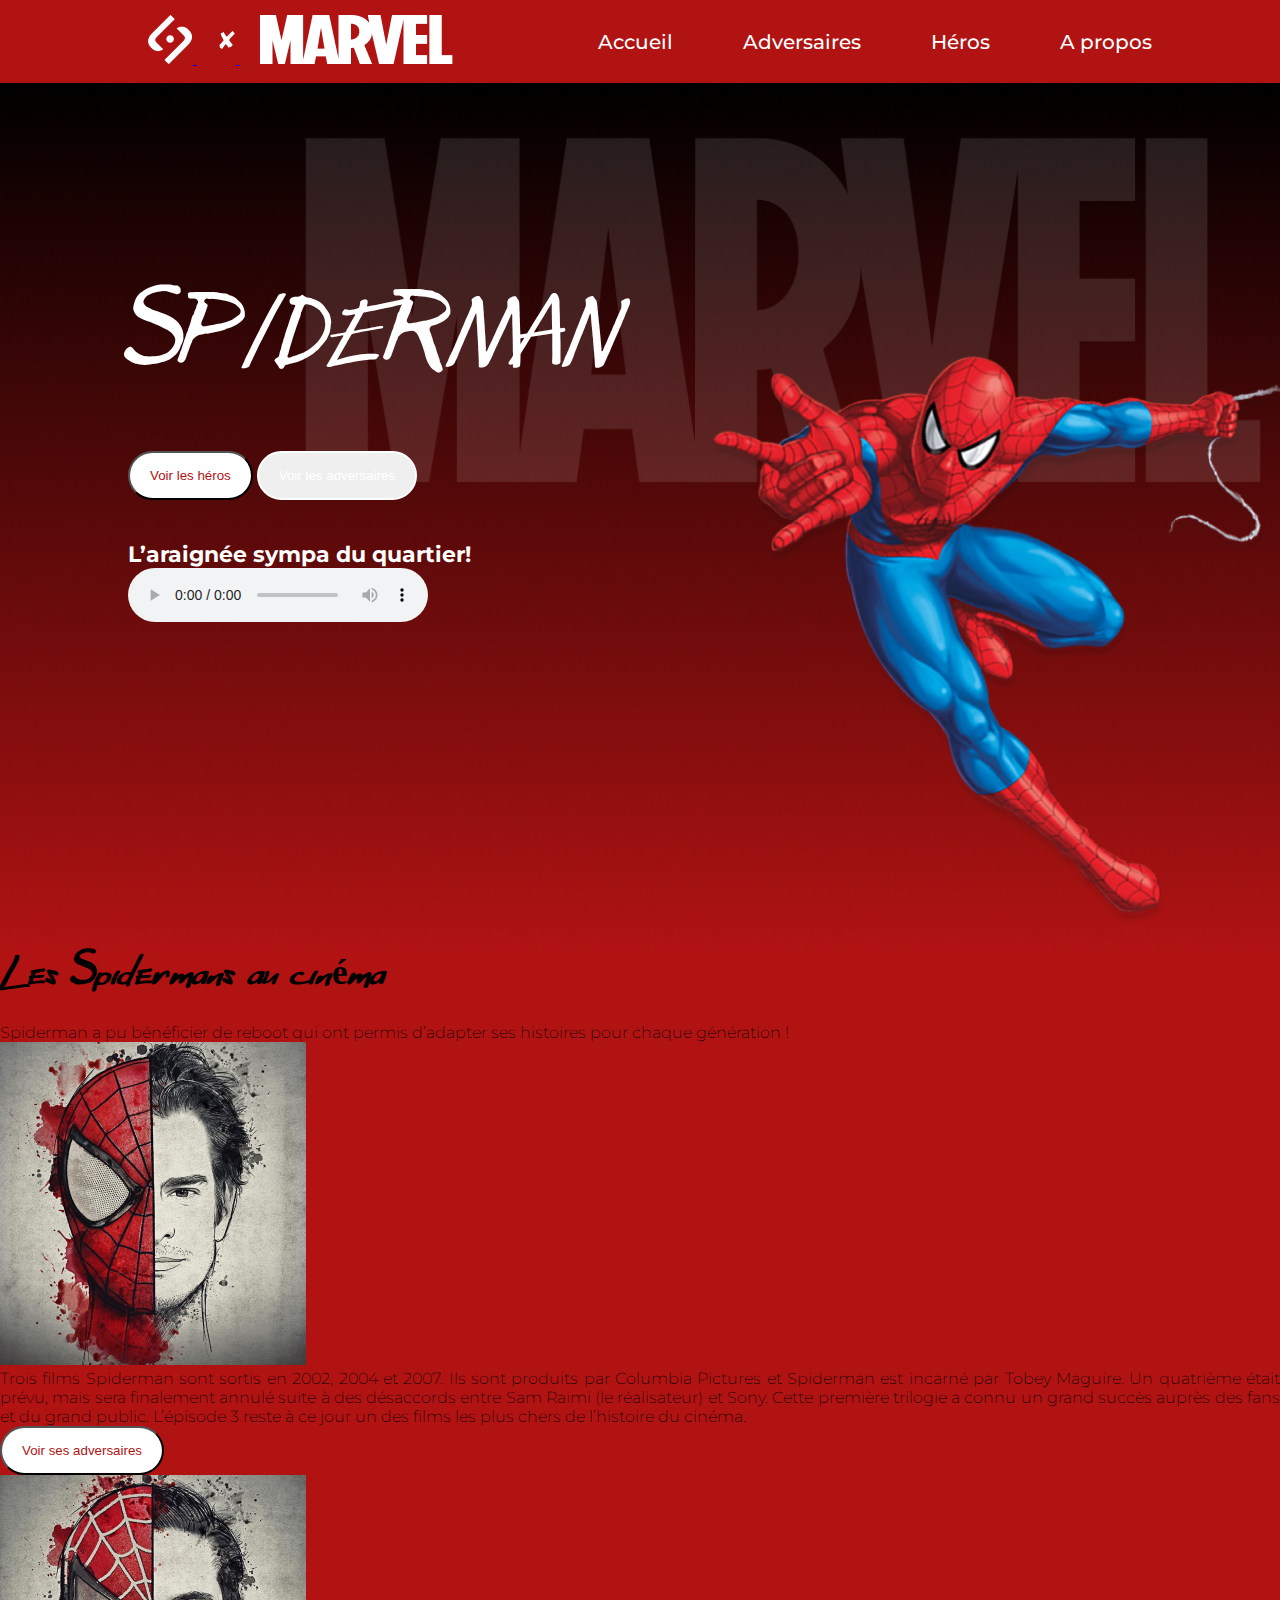
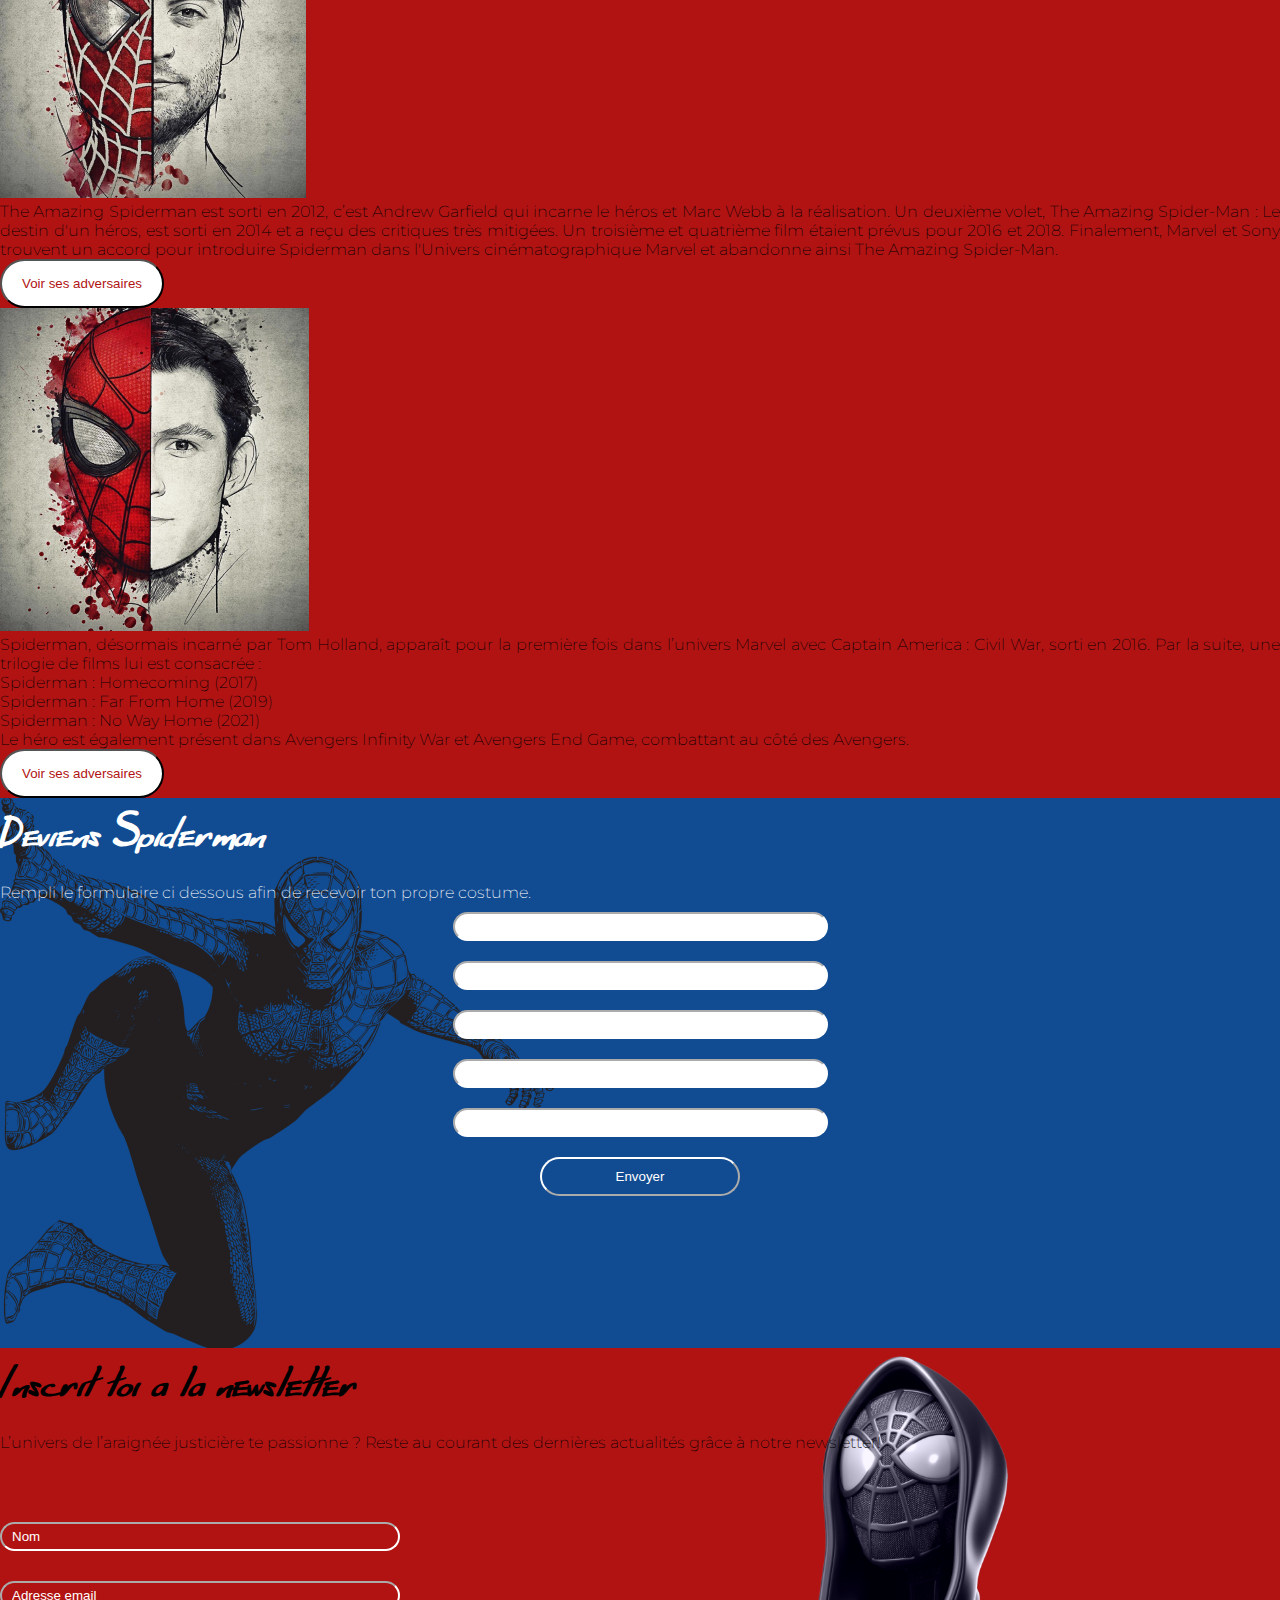
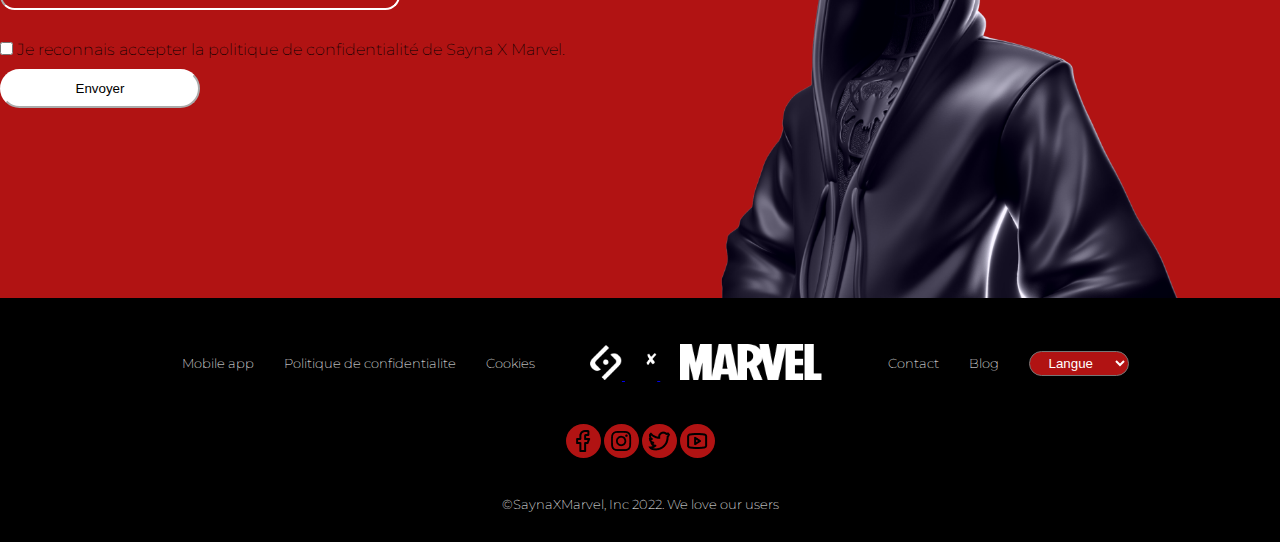
==== index.html @ 346de75f "first commit" ====
<!DOCTYPE html>
<html lang="fr">
<head>
    <meta charset="UTF-8">
    <meta http-equiv="X-UA-Compatible" content="IE=edge">
    <meta name="viewport" content="width=device-width, initial-scale=1.0">
    <link href="https://cdn.jsdelivr.net/npm/bootstrap@5.1.3/dist/css/bootstrap.min.css" rel="stylesheet" integrity="sha384-1BmE4kWBq78iYhFldvKuhfTAU6auU8tT94WrHftjDbrCEXSU1oBoqyl2QvZ6jIW3" crossorigin="anonymous">
    <link rel="stylesheet" href="https://cdnjs.cloudflare.com/ajax/libs/font-awesome/6.1.1/css/all.min.css" integrity="sha512-KfkfwYDsLkIlwQp6LFnl8zNdLGxu9YAA1QvwINks4PhcElQSvqcyVLLD9aMhXd13uQjoXtEKNosOWaZqXgel0g==" crossorigin="anonymous" referrerpolicy="no-referrer" />
    <link rel="stylesheet" href="./assets/css/adversaires.css">
    <link rel="stylesheet" href="./assets/css/index.css">
    <title>Spiderman - Accueil</title>
</head>
<body>
    <header id="header-top">
        <nav>
            <div class="conteneur navigbar">
                <div class="brand">
                    <a href="bonus.html">
                        <img src="./assets/logo/logo1.png" alt="">
                        <img src="./assets/logo/logo2.png" alt="">
                        <img src="./assets/logo/logo3.png" alt="">
                    </a>
                </div>
                <div class="menu">
                    <ul>
                        <li><a href="index.html">Accueil</a></li>
                        <li><a href="adversaires.html">Adversaires</a></li>
                        <li><a href="heros.html">Héros</a></li>
                        <li><a href="apropos.html">A propos</a></li>
                    </ul>
                </div>
            </div>
        </nav>
    </header>
    <main>
        <section id="hero" >
            <div class="conteneur">
                <nav>
                    <div class="brand-mobile">
                        <a href="index.html">
                            <img src="./assets/logo/logo1.png" width="15%" alt="">
                            <img src="./assets/logo/logo2.png" width="10%" alt="">
                            <img src="./assets/logo/logo3.png" width="60%" alt="">
                        </a>
                        <div><i class="fa-solid fa-ellipsis fa-2x"></i></div>
                    </div>
                </nav>
            </div>
            <div class="conteneur box">
                <h1 class="titre">SPIDERMAN</h1>
                <div class="cta mt-5">
                    <button type="button" class="btn button1 me-5 ">Voir les héros</button>
                    <button type="button" class="btn button2">Voir les adversaires</button>
                </div>
                <p class="description">L’araignée sympa du quartier!</p>
                <audio class="mt-4" src="./assets/audio/audio1.mp3" controls></audio>
            </div>
        </section>
        <section id="lesspiderman" class="pb-5">
            <div class="container text-white">
                <div class="row">
                    <div class="col-md-6">
                        <h1 class="text-uppercase">Les Spidermans au cinéma</h1>
                        <p>Spiderman a pu bénéficier de reboot qui ont permis d’adapter ses histoires
                        pour chaque génération !
                        </p>
                    </div>
                </div>
                <div class="row">
                    <div class="col-md-4 card-unique">
                      <img src="./assets/img/img2.png" class="card-img-top" alt="...">
                      <div class="card-body">
                        <p class="card-text">Trois films Spiderman sont sortis en 2002, 2004 et 2007. Ils sont produits par Columbia Pictures et Spiderman est incarné par Tobey Maguire. Un quatrième était prévu, mais sera finalement annulé suite à des désaccords entre Sam Raimi (le réalisateur) et Sony.
                            Cette première trilogie a connu un grand succès auprès des fans et du grand public. L’épisode 3 reste à ce jour un des films les plus chers de l’histoire du cinéma.
                            </p>
                            <button type="button" class="btn button1">Voir ses adversaires</button>
                      </div>
                    </div>
                    <div class="col-md-4 card-unique">
                      <img src="./assets/img/img3.png" class="card-img-top" alt="...">
                      <div class="card-body">
                        <p class="card-text">The Amazing Spiderman est sorti en 2012, c’est Andrew Garfield qui incarne le héros et Marc Webb à la réalisation. Un deuxième volet, The Amazing Spider-Man : Le destin d'un héros, est sorti en 2014 et a reçu des critiques très mitigées. Un troisième et quatrième film étaient prévus pour 2016 et 2018. Finalement, Marvel et Sony trouvent un accord pour introduire Spiderman dans l'Univers cinématographique Marvel et abandonne ainsi The Amazing Spider-Man.
                        </p>
                        <button type="button" class="btn button1">Voir ses adversaires</button>
                      </div>
                    </div>
                    <div class="col-md-4 card-unique">
                      <img src="./assets/img/img4.png" class="card-img-top" alt="...">
                      <div class="card-body">
                        <p class="card-text">Spiderman, désormais incarné par Tom Holland, apparaît pour la première fois dans l’univers Marvel avec Captain America : Civil War, sorti en 2016. Par la suite, une trilogie de films lui est consacrée :
                            <ul>
                                <li>Spiderman : Homecoming (2017)</li>
                                <li>Spiderman : Far From Home (2019)</li>
                                <li>Spiderman : No Way Home (2021)</li>
                            </ul>
                           Le héro est également présent dans Avengers Infinity War et Avengers End Game, combattant au côté des Avengers.
                            </p>
                            <button type="button" class="btn button1">Voir ses adversaires</button>
                      </div>
                    </div>
                  </div>
            </div>
        </section>
    </main>
    <section id="spiderman">
        <div class="container text-center">
            <div class="spider-content float-end">
                <div class="spiderman-head">
                    <h1 class="text-uppercase" >Deviens Spiderman</h1>
                    <p>Rempli le formulaire ci dessous afin de recevoir ton propre costume.</p>
                </div>
                <div class="spiderman-formulaire text-center ">
                    <form action="" method="">
                        <input class="form-spiderman" type="text" placeholder="Nom">
                        <input class="form-spiderman" type="text" placeholder="Prenom" >
                        <input class="form-spiderman" type="text" placeholder="Taille(cm)">
                        <input class="form-spiderman" type="text" placeholder="Poids en (kg)" >
                        <input class="form-spiderman" type="email" name="" id="" placeholder="Adresse email">
                        <input class="form-button" type="submit" value="Envoyer">
                    </form>
                </div>
            </div>
        </div>
    </section>
    <section id="newsletter">
        <div class="container">
            <div class="row">
                <div class="col-md-6 text-white">
                    <div class="newsletter-head">
                        <h1 class="text-uppercase"> Inscrit  toi a la newsletter</h1>
                        <p>L’univers de l’araignée justicière te passionne ? Reste au courant des dernières
                            actualités grâce à notre newsletter! 
                        </p>
                    </div>
                    <div class="newsletter-formulaire text-center ">
                        <form action="" method="">
                            <input class="form-newsletter" type="text" placeholder="Nom">
                            <div>
                            <input class="form-newsletter" type="email" name="" id="" placeholder="Adresse email">
                        </div>
                            <div>
                                <div class="d-flex text-center justify-content-center align-items-center ">
                            <input type="checkbox" id="subscribeNews" name="subscribe" value="newsletter">
                            <label for="subscribeNews" class="label pt-4">Je reconnais accepter la politique de confidentialité
                                de Sayna X Marvel. 
                            </div>
                            </div>
                            <input class="form-button btn" type="submit" value="Envoyer">
                        </form>
                    </div>
                </div>
            </div>
        </div>
    </section>
    <footer>
        <div class="conteneur footer">
            <div class="navigation-footer">
                <ul class="list1">
                    <li><a href="#">Mobile app</a></li>
                    <li><a href="#">Politique de confidentialite</a></li>
                    <li><a href="#">Cookies</a></li>
                </ul>
                <div class="brand">
                    <a href="#">
                        <img src="./assets/logo/logo1.png" width="16%" alt="">
                        <img src="./assets/logo/logo2.png" width="10%" alt="">
                        <img src="./assets/logo/logo3.png" width="50%" alt="">
                    </a>
                </div>
                <ul class="list2">
                    <li><a href="#">Contact</a></li>
                    <li><a href="#">Blog</a></li>
                    <li><select class="formselect">
                        <option selected="">Langue</option>
                        <option>Francais</option>
                        <option>Anglais</option>
                        <option>Espagnol</option>
                        <option>Creole</option>
                        </select></li>
                </ul>
            </div>
            <div class="media">
                <img src="./assets/logo/logof.png" alt="">
                <img src="./assets/logo/logoi.png" alt="">
                <img src="./assets/logo/logot.png" alt="">
                <img src="./assets/logo/logoy.png" alt="">
            </div>
            <div class="copyright">
                <p>&copy;SaynaXMarvel, Inc 2022. We love our users</p>
            </div>
        </div>
    </footer>
    <script src="https://cdn.jsdelivr.net/npm/bootstrap@5.1.3/dist/js/bootstrap.bundle.min.js" integrity="sha384-ka7Sk0Gln4gmtz2MlQnikT1wXgYsOg+OMhuP+IlRH9sENBO0LRn5q+8nbTov4+1p" crossorigin="anonymous"></script>
</body>
</html>
---- assets/css/adversaires.css ----
@import url('https://fonts.googleapis.com/css2?family=Montserrat:wght@100;200;300;500;700;800;900&display=swap');

@font-face {
    font-family: 'far_from_homecomingregular';
    src: url(../police/Far-From-Homecoming-Updated.otf) format('OpenType');
}

*{
    margin: 0;
    padding: 0;
    box-sizing: border-box;
}

body{
    font-family: Montserrat, sans-serif;
    font-weight: 200;
}

.conteneur{
    width: 80%;
    margin: 0 auto;
}

ul{
    margin: 0;
    padding: 0;
    list-style-type: none;
}

:root{
    --primary-ad-color: #f1c530;
    --black-ad-color: #000000;
    --white-ad-color: #ffffff;
}

.brand-mobile{
    display: none;
}

/* Design Navigation */

#header-top nav{
    background-color: var(--primary-ad-color);
    padding: 15px 0;
}

#header-top nav .navigbar{
    display: flex;
    justify-content: space-between;
    align-items: center;
}

#header-top nav .brand img, footer .brand img{
    padding-left: 20px;
}

#header-top nav .brand img:nth-child(2), footer .brand img:nth-child(2){
    padding-bottom: 15px;
}

#header-top nav .menu ul{
    display: flex;
    justify-content: space-between;
    align-items: center;
}

#header-top nav .menu ul li{
    margin-left: 70px;
    font-size: 20px;
}

#header-top nav .menu ul li a{
    text-decoration: none;
    font-weight: 500;
    color: var(--white-ad-color);
}

/* La partie Hero Design */

#hero{
    background-image: url("../img/img7.png");
    height: 550px;
    background-repeat: no-repeat;
    background-position: center right;
    background-size: cover;
}

#hero div{
    color: var(--white-ad-color);
}

#hero .titre{
    font-family: 'far_from_homecomingregular';
    font-size: 5em;
    font-weight: 100;
}

#hero .description{
    font-weight: bold;
    font-size: 1.4em;
}

#hero .box{
    position: relative;
    top: 25%;
}

/* La section des cartes Design */

#card-section{
    background-color: var(--primary-ad-color);
    padding-top: 40px;
}

#card-section .card{
    display: flex;
    justify-content: center;
    flex-wrap: wrap;
}

#card-section .card-hero{
    border: 6px solid var(--black-ad-color);
    border-bottom-left-radius: 50px;
    border-bottom-right-radius: 50px;
    width: 300px;
    height: 600px;
    margin: 20px;
    overflow: hidden;
    box-shadow: 0px 4px 6px var(--black-ad-color);
}

#card-section .card-hero .card-image{
    background-color: var(--white-ad-color);
    height: 180px;
    margin-bottom: 15px;
    background-size: cover;
    background-position: center;
}

#card-section .card-hero:hover{
    transform: scale(1.05);
    cursor: pointer;
    transition: all 0.5s ease-in-out;
    color: var(--white-ad-color);
    background-color: var(--black-ad-color);
}

/* Ajout des images par carte */
#card-section .card-hero .card-image-1{
    background-image: url(../img/img8.png);
}

#card-section .card-hero .card-image-2{
    background-image: url(../img/img9.png);
}
#card-section .card-hero .card-image-3{
    background-image: url(../img/img10.png);
}

/* Design carte contenu */

#card-section .card-hero .card-title{
    text-align: center;
    font-weight: bold;
}

#card-section .card-hero .card-content{
    padding: 15px;
    font-size: 15px;
}
#card-section .card-hero .card-content p{
    margin-bottom: 10px;
    padding-bottom: 5px;
}

#card-section .card-hero .card-content span{
    font-weight: bold;
}

/* Design Footer  */

footer{
    background-color: var(--black-ad-color);
    padding: 20px 0;
}

.footer{
    color: var(--white-ad-color);
    text-align: center;
    font-size: 13px;

}

.navigation-footer{
    display: flex;
    justify-content: center;
    align-items: center;
    padding: 2em 0;
}

.navigation-footer .list1, .navigation-footer .list2{
    display: flex;
    justify-content: center;
    align-items: center;
}

.navigation-footer li{
    padding-left: 30px;
}

.navigation-footer li a{
    color: var(--white-ad-color);
    text-decoration: none;
}

.navigation-footer .list2 .formselect{
    background-color: var(--primary-ad-color);
    border-radius: 50px;
    width: 100px;
    color: var(--white-ad-color);
    padding: 3px 15px;
}

footer .media{
    padding: 15px;
    margin-bottom: 10px;
}
footer .media img{
    background-color: var(--primary-ad-color);
    color: var(--white-ad-color);
    padding: 5px;
    border-radius: 50%;
}

footer .copyright{
    padding: 10px;
}

/* Mobile */

@media screen and (max-width: 768px) {
    nav .menu{
        display: none;
    }
    #hero .titre{
        font-family: 'far_from_homecomingregular';
        font-size: 5em;
        font-weight: 100;
    }
    
    #hero .description{
        font-weight: bold;
        font-size: 1em;
    }
}

@media screen and (max-width: 600px) {
    .conteneur{
        width: 90%;
        margin: 0 auto;
    }
    #header-top{
        display: none;
    }
    .brand-mobile{
        display: flex;
        justify-content: space-between;
        align-items: center;
        padding-top: 20%;
    }
    #hero .titre{
        font-family: 'far_from_homecomingregular';
        font-size: 2em;
        font-weight: 100;
    }
    
    #hero .description{
        font-weight: bold;
        font-size: 0.7em;
    }

/* Footer mobile*/

.navigation-footer{
    display: block;
}
.navigation-footer .list1, .navigation-footer .list2{
    display: block;
    padding-bottom: 10px;
}

.navigation-footer .list1{
    margin-bottom: 20px;
   
}
.navigation-footer .list2{
    margin-top: 20px;
}

.navigation-footer .list1 li, .navigation-footer .list2 li{
    padding-bottom: 10px;
}

footer .copyright{
    font-size: 10px;
}
}
---- assets/css/index.css ----
:root{
    --primary-ad-color: #b11313;
    --black-ad-color: #000000;
    --white-ad-color: #ffffff;
    --blue-color:#114c92;
}

#hero{
    background-image: url("../img/img1.png");
    background-color: var(--primary-ad-color);
    height: 870px;
    background-repeat: no-repeat;
    background-position: center right;
    background-size:auto;
}
.titre{
    margin-bottom: 50px;
}

#lesspiderman{
    background-color: var(--primary-ad-color);
}
#lesspiderman h1{
    font-size: 35px;
}
.cta{
    margin-top: 70px;
    margin-bottom: 40px;
}
.button1{
    background-color: var(--white-ad-color);
    color: var(--primary-ad-color);
    border-radius: 40px;
    padding: 15px 20px;
}
.cta .button2{
    border: var(--white-ad-color) 2px solid;
    color: var(--white-ad-color);
    border-radius: 40px;
    padding: 15px 20px;
}

.card-text{
    text-align: justify;
}
/* .card-unique{
    width: 30%;
    margin-right: auto;
} */
.card-unique ul{
    list-style-type: disc;
    margin-left: 20px;
    padding: 0;
    margin: 0;
}

#spiderman{
    color: var(--white-ad-color);
    background-color: var(--blue-color);
    height: 550px;
    background-image: url("../img/img5.png");
    background-position: center left;
    background-size: auto;
    background-repeat: no-repeat;
    padding: 20px 0;
}

h1{
    font-family: 'far_from_homecomingregular';
    font-size: 35px;
    margin-bottom: 30px;
}

#spiderman form{
    display: flex;
    flex-direction: column;
}

#spiderman .spiderman-formulaire .form-spiderman, input[type=submit]{
    width: 375px;
    border-radius: 30px;
    color: var(--white-ad-color);
    border-color: var(--white-ad-color);
    padding: 5px;
    margin: 10px auto;
}

input[type=submit]{
    width: 200px;
    background-color: transparent;
    padding: 10px 20px;
}

#newsletter{
    background-color: var(--primary-ad-color);
    height: 550px;
    background-image: url("../img/img6.png");
    background-position: center right;
    background-size: 700px;
    background-repeat: no-repeat;
    padding: 20px 0;
}

.newsletter-formulaire{
    margin-top: 70px;
}

.newsletter-formulaire input[type=text],.newsletter-formulaire input[type=email]{
    border-radius: 20px;
    width: 400px;
    margin-bottom: 30px;
    padding: 5px 10px;
    background-color: #ffffff00;
    border-color: white;
}
::placeholder{
    color: white;
}

.newsletter-formulaire input[type=submit]{
    background-color: white;
    color: #000000;
}
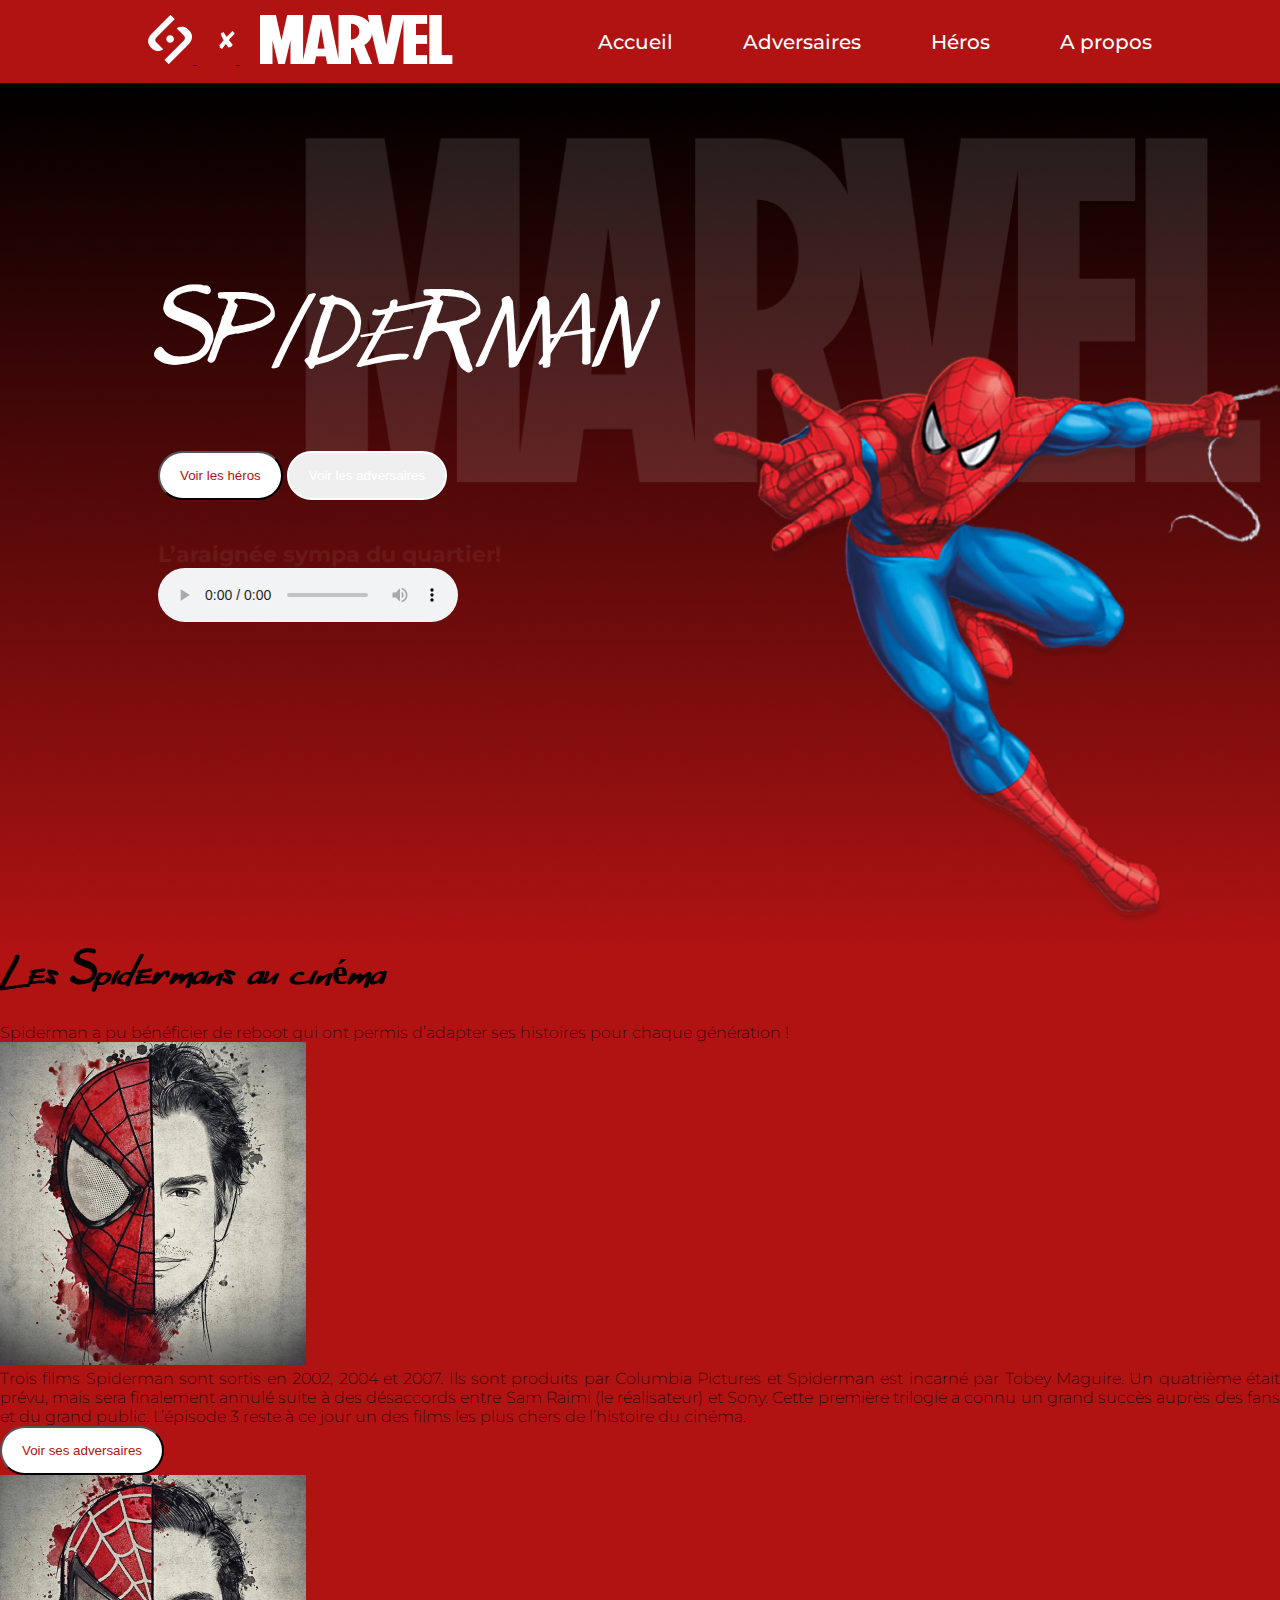
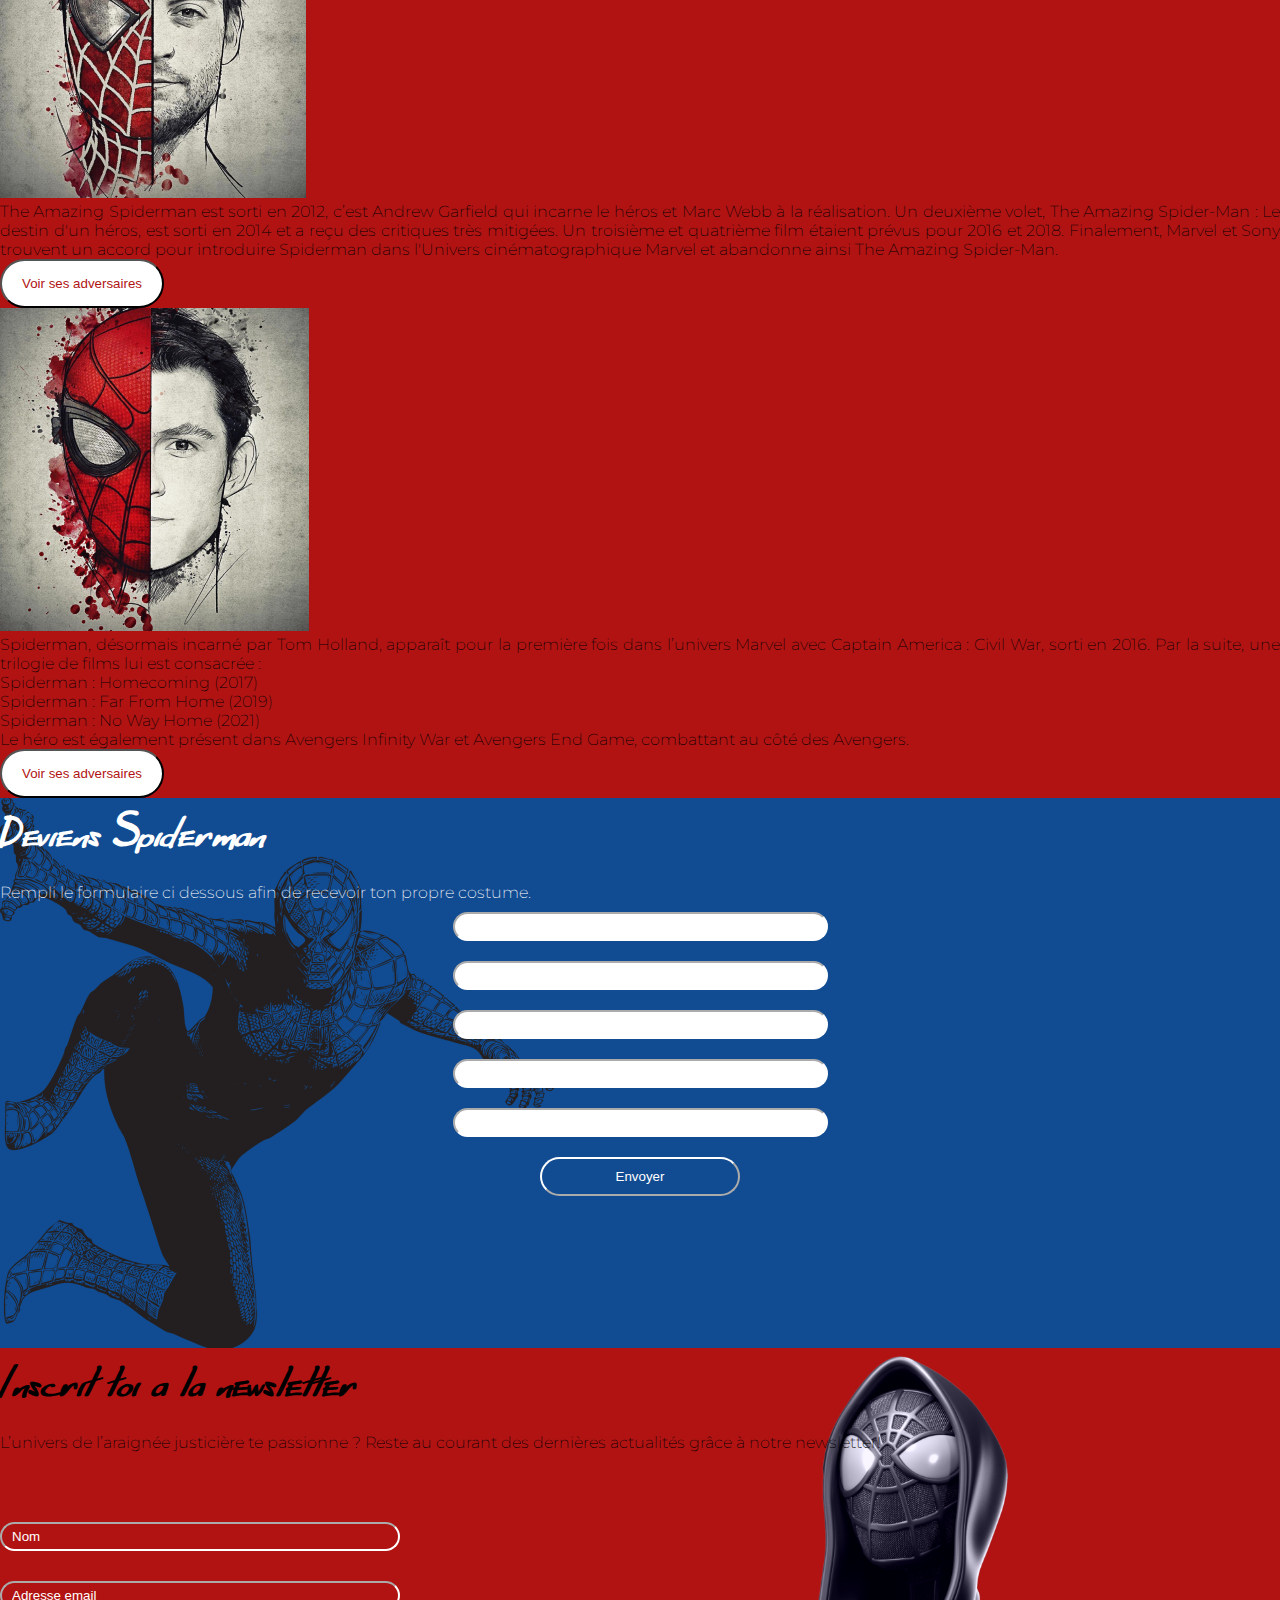
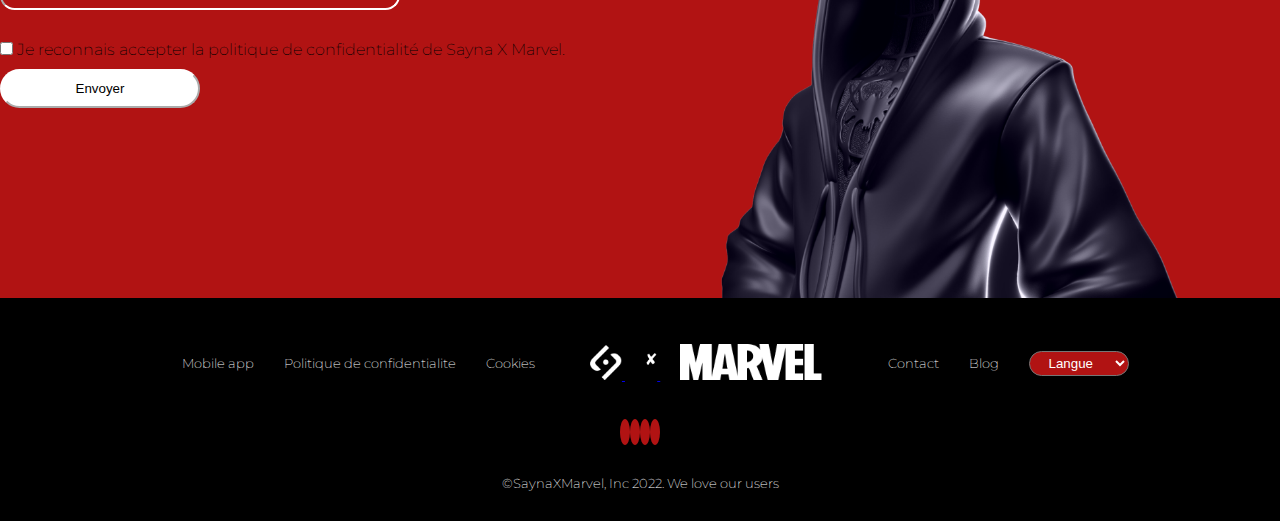
==== commit 97098743: "general animations for all the pages" ====
--- a/index.html
+++ b/index.html
@@ -1,15 +1,20 @@
 <!DOCTYPE html>
 <html lang="fr">
+
 <head>
     <meta charset="UTF-8">
     <meta http-equiv="X-UA-Compatible" content="IE=edge">
     <meta name="viewport" content="width=device-width, initial-scale=1.0">
-    <link href="https://cdn.jsdelivr.net/npm/bootstrap@5.1.3/dist/css/bootstrap.min.css" rel="stylesheet" integrity="sha384-1BmE4kWBq78iYhFldvKuhfTAU6auU8tT94WrHftjDbrCEXSU1oBoqyl2QvZ6jIW3" crossorigin="anonymous">
-    <link rel="stylesheet" href="https://cdnjs.cloudflare.com/ajax/libs/font-awesome/6.1.1/css/all.min.css" integrity="sha512-KfkfwYDsLkIlwQp6LFnl8zNdLGxu9YAA1QvwINks4PhcElQSvqcyVLLD9aMhXd13uQjoXtEKNosOWaZqXgel0g==" crossorigin="anonymous" referrerpolicy="no-referrer" />
+    <link href="https://cdn.jsdelivr.net/npm/bootstrap@5.1.3/dist/css/bootstrap.min.css" rel="stylesheet"
+        integrity="sha384-1BmE4kWBq78iYhFldvKuhfTAU6auU8tT94WrHftjDbrCEXSU1oBoqyl2QvZ6jIW3" crossorigin="anonymous">
+    <link rel="stylesheet" href="https://cdnjs.cloudflare.com/ajax/libs/font-awesome/6.1.1/css/all.min.css"
+        integrity="sha512-KfkfwYDsLkIlwQp6LFnl8zNdLGxu9YAA1QvwINks4PhcElQSvqcyVLLD9aMhXd13uQjoXtEKNosOWaZqXgel0g=="
+        crossorigin="anonymous" referrerpolicy="no-referrer" />
     <link rel="stylesheet" href="./assets/css/adversaires.css">
     <link rel="stylesheet" href="./assets/css/index.css">
     <title>Spiderman - Accueil</title>
 </head>
+
 <body>
     <header id="header-top">
         <nav>
@@ -18,7 +23,7 @@
                     <a href="bonus.html">
                         <img src="./assets/logo/logo1.png" alt="">
                         <img src="./assets/logo/logo2.png" alt="">
-                        <img src="./assets/logo/logo3.png" alt="">
+                        <img class="marvel" src="./assets/logo/logo3.png" alt="">
                     </a>
                 </div>
                 <div class="menu">
@@ -33,7 +38,7 @@
         </nav>
     </header>
     <main>
-        <section id="hero" >
+        <section id="hero">
             <div class="conteneur">
                 <nav>
                     <div class="brand-mobile">
@@ -49,8 +54,8 @@
             <div class="conteneur box">
                 <h1 class="titre">SPIDERMAN</h1>
                 <div class="cta mt-5">
-                    <button type="button" class="btn button1 me-5 ">Voir les héros</button>
-                    <button type="button" class="btn button2">Voir les adversaires</button>
+                    <button type="button" class="btn button1 me-5 btn-reverse">Voir les héros</button>
+                    <button type="button" class="btn button2 btn-reverse">Voir les adversaires</button>
                 </div>
                 <p class="description">L’araignée sympa du quartier!</p>
                 <audio class="mt-4" src="./assets/audio/audio1.mp3" controls></audio>
@@ -62,43 +67,55 @@
                     <div class="col-md-6">
                         <h1 class="text-uppercase">Les Spidermans au cinéma</h1>
                         <p>Spiderman a pu bénéficier de reboot qui ont permis d’adapter ses histoires
-                        pour chaque génération !
+                            pour chaque génération !
                         </p>
                     </div>
                 </div>
                 <div class="row">
                     <div class="col-md-4 card-unique">
-                      <img src="./assets/img/img2.png" class="card-img-top" alt="...">
-                      <div class="card-body">
-                        <p class="card-text">Trois films Spiderman sont sortis en 2002, 2004 et 2007. Ils sont produits par Columbia Pictures et Spiderman est incarné par Tobey Maguire. Un quatrième était prévu, mais sera finalement annulé suite à des désaccords entre Sam Raimi (le réalisateur) et Sony.
-                            Cette première trilogie a connu un grand succès auprès des fans et du grand public. L’épisode 3 reste à ce jour un des films les plus chers de l’histoire du cinéma.
+                        <img src="./assets/img/img2.png" class="card-img-top" alt="...">
+                        <div class="card-body">
+                            <p class="card-text">Trois films Spiderman sont sortis en 2002, 2004 et 2007. Ils sont
+                                produits par Columbia Pictures et Spiderman est incarné par Tobey Maguire. Un quatrième
+                                était prévu, mais sera finalement annulé suite à des désaccords entre Sam Raimi (le
+                                réalisateur) et Sony.
+                                Cette première trilogie a connu un grand succès auprès des fans et du grand public.
+                                L’épisode 3 reste à ce jour un des films les plus chers de l’histoire du cinéma.
                             </p>
-                            <button type="button" class="btn button1">Voir ses adversaires</button>
-                      </div>
+                            <button type="button" class="btn button1 btn-reverse">Voir ses adversaires</button>
+                        </div>
                     </div>
                     <div class="col-md-4 card-unique">
-                      <img src="./assets/img/img3.png" class="card-img-top" alt="...">
-                      <div class="card-body">
-                        <p class="card-text">The Amazing Spiderman est sorti en 2012, c’est Andrew Garfield qui incarne le héros et Marc Webb à la réalisation. Un deuxième volet, The Amazing Spider-Man : Le destin d'un héros, est sorti en 2014 et a reçu des critiques très mitigées. Un troisième et quatrième film étaient prévus pour 2016 et 2018. Finalement, Marvel et Sony trouvent un accord pour introduire Spiderman dans l'Univers cinématographique Marvel et abandonne ainsi The Amazing Spider-Man.
-                        </p>
-                        <button type="button" class="btn button1">Voir ses adversaires</button>
-                      </div>
+                        <img src="./assets/img/img3.png" class="card-img-top" alt="...">
+                        <div class="card-body">
+                            <p class="card-text">The Amazing Spiderman est sorti en 2012, c’est Andrew Garfield qui
+                                incarne le héros et Marc Webb à la réalisation. Un deuxième volet, The Amazing
+                                Spider-Man : Le destin d'un héros, est sorti en 2014 et a reçu des critiques très
+                                mitigées. Un troisième et quatrième film étaient prévus pour 2016 et 2018. Finalement,
+                                Marvel et Sony trouvent un accord pour introduire Spiderman dans l'Univers
+                                cinématographique Marvel et abandonne ainsi The Amazing Spider-Man.
+                            </p>
+                            <button type="button" class="btn button1 btn-reverse">Voir ses adversaires</button>
+                        </div>
                     </div>
                     <div class="col-md-4 card-unique">
-                      <img src="./assets/img/img4.png" class="card-img-top" alt="...">
-                      <div class="card-body">
-                        <p class="card-text">Spiderman, désormais incarné par Tom Holland, apparaît pour la première fois dans l’univers Marvel avec Captain America : Civil War, sorti en 2016. Par la suite, une trilogie de films lui est consacrée :
-                            <ul>
-                                <li>Spiderman : Homecoming (2017)</li>
-                                <li>Spiderman : Far From Home (2019)</li>
-                                <li>Spiderman : No Way Home (2021)</li>
-                            </ul>
-                           Le héro est également présent dans Avengers Infinity War et Avengers End Game, combattant au côté des Avengers.
+                        <img src="./assets/img/img4.png" class="card-img-top" alt="...">
+                        <div class="card-body">
+                            <p class="card-text">Spiderman, désormais incarné par Tom Holland, apparaît pour la première
+                                fois dans l’univers Marvel avec Captain America : Civil War, sorti en 2016. Par la
+                                suite, une trilogie de films lui est consacrée :
+                                <ul>
+                                    <li>Spiderman : Homecoming (2017)</li>
+                                    <li>Spiderman : Far From Home (2019)</li>
+                                    <li>Spiderman : No Way Home (2021)</li>
+                                </ul>
+                                Le héro est également présent dans Avengers Infinity War et Avengers End Game,
+                                combattant au côté des Avengers.
                             </p>
-                            <button type="button" class="btn button1">Voir ses adversaires</button>
-                      </div>
-                    </div>
-                  </div>
+                            <button type="button" class="btn button1 btn-reverse">Voir ses adversaires</button>
+                        </div>
+                    </div>
+                </div>
             </div>
         </section>
     </main>
@@ -106,17 +123,17 @@
         <div class="container text-center">
             <div class="spider-content float-end">
                 <div class="spiderman-head">
-                    <h1 class="text-uppercase" >Deviens Spiderman</h1>
+                    <h1 class="text-uppercase">Deviens Spiderman</h1>
                     <p>Rempli le formulaire ci dessous afin de recevoir ton propre costume.</p>
                 </div>
                 <div class="spiderman-formulaire text-center ">
                     <form action="" method="">
                         <input class="form-spiderman" type="text" placeholder="Nom">
-                        <input class="form-spiderman" type="text" placeholder="Prenom" >
+                        <input class="form-spiderman" type="text" placeholder="Prenom">
                         <input class="form-spiderman" type="text" placeholder="Taille(cm)">
-                        <input class="form-spiderman" type="text" placeholder="Poids en (kg)" >
+                        <input class="form-spiderman" type="text" placeholder="Poids en (kg)">
                         <input class="form-spiderman" type="email" name="" id="" placeholder="Adresse email">
-                        <input class="form-button" type="submit" value="Envoyer">
+                        <input class="form-button b-btn-rev" type="submit" value="Envoyer">
                     </form>
                 </div>
             </div>
@@ -127,25 +144,26 @@
             <div class="row">
                 <div class="col-md-6 text-white">
                     <div class="newsletter-head">
-                        <h1 class="text-uppercase"> Inscrit  toi a la newsletter</h1>
+                        <h1 class="text-uppercase"> Inscrit toi a la newsletter</h1>
                         <p>L’univers de l’araignée justicière te passionne ? Reste au courant des dernières
-                            actualités grâce à notre newsletter! 
+                            actualités grâce à notre newsletter!
                         </p>
                     </div>
                     <div class="newsletter-formulaire text-center ">
                         <form action="" method="">
                             <input class="form-newsletter" type="text" placeholder="Nom">
                             <div>
-                            <input class="form-newsletter" type="email" name="" id="" placeholder="Adresse email">
-                        </div>
+                                <input class="form-newsletter" type="email" name="" id="" placeholder="Adresse email">
+                            </div>
                             <div>
                                 <div class="d-flex text-center justify-content-center align-items-center ">
-                            <input type="checkbox" id="subscribeNews" name="subscribe" value="newsletter">
-                            <label for="subscribeNews" class="label pt-4">Je reconnais accepter la politique de confidentialité
-                                de Sayna X Marvel. 
+                                    <input type="checkbox" id="subscribeNews" name="subscribe" value="newsletter">
+                                    <label for="subscribeNews" class="label pt-4">Je reconnais accepter la politique de
+                                        confidentialité
+                                        de Sayna X Marvel.
+                                </div>
                             </div>
-                            </div>
-                            <input class="form-button btn" type="submit" value="Envoyer">
+                            <input class="form-button btn btn-reverse" type="submit" value="Envoyer">
                         </form>
                     </div>
                 </div>
@@ -171,25 +189,31 @@
                     <li><a href="#">Contact</a></li>
                     <li><a href="#">Blog</a></li>
                     <li><select class="formselect">
-                        <option selected="">Langue</option>
-                        <option>Francais</option>
-                        <option>Anglais</option>
-                        <option>Espagnol</option>
-                        <option>Creole</option>
+                            <option selected="">Langue</option>
+                            <option>Francais</option>
+                            <option>Anglais</option>
+                            <option>Espagnol</option>
+                            <option>Creole</option>
                         </select></li>
                 </ul>
             </div>
             <div class="media">
-                <img src="./assets/logo/logof.png" alt="">
-                <img src="./assets/logo/logoi.png" alt="">
-                <img src="./assets/logo/logot.png" alt="">
-                <img src="./assets/logo/logoy.png" alt="">
+                <i class="fa-brands fa-facebook  fa-2x footer-icon"></i>
+                <i class="fa-brands fa-instagram fa-2x footer-icon"></i>
+                <i class="fa-brands fa-twitter fa-2x footer-icon"></i>
+                <i class="fa-brands fa-youtube fa-2x footer-icon"></i>
             </div>
             <div class="copyright">
                 <p>&copy;SaynaXMarvel, Inc 2022. We love our users</p>
             </div>
         </div>
     </footer>
-    <script src="https://cdn.jsdelivr.net/npm/bootstrap@5.1.3/dist/js/bootstrap.bundle.min.js" integrity="sha384-ka7Sk0Gln4gmtz2MlQnikT1wXgYsOg+OMhuP+IlRH9sENBO0LRn5q+8nbTov4+1p" crossorigin="anonymous"></script>
+    <script src="https://cdn.jsdelivr.net/npm/bootstrap@5.1.3/dist/js/bootstrap.bundle.min.js"
+        integrity="sha384-ka7Sk0Gln4gmtz2MlQnikT1wXgYsOg+OMhuP+IlRH9sENBO0LRn5q+8nbTov4+1p" crossorigin="anonymous">
+    </script>
+    <script src="./assets/js/jquery-3.6.0.min.js"></script>
+    <script src="./assets/js/global.js"></script>
+    <script src="./assets/js/index.js"></script>
 </body>
+
 </html>--- a/assets/css/adversaires.css
+++ b/assets/css/adversaires.css
@@ -98,10 +98,12 @@
 #hero .description{
     font-weight: bold;
     font-size: 1.4em;
+    display: none;
 }
 
 #hero .box{
     position: relative;
+    left:-50%;
     top: 25%;
 }
 
@@ -225,9 +227,9 @@
     padding: 15px;
     margin-bottom: 10px;
 }
-footer .media img{
+footer .media img,footer .media .footer-icon{
     background-color: var(--primary-ad-color);
-    color: var(--white-ad-color);
+    color: var(--black-ad-color);
     padding: 5px;
     border-radius: 50%;
 }
--- a/assets/css/index.css
+++ b/assets/css/index.css
@@ -1,60 +1,76 @@
-:root{
+:root {
     --primary-ad-color: #b11313;
     --black-ad-color: #000000;
     --white-ad-color: #ffffff;
-    --blue-color:#114c92;
+    --blue-color: #114c92;
 }
 
-#hero{
+#hero {
     background-image: url("../img/img1.png");
     background-color: var(--primary-ad-color);
     height: 870px;
     background-repeat: no-repeat;
     background-position: center right;
-    background-size:auto;
+    background-size: auto;
 }
-.titre{
+
+.titre {
     margin-bottom: 50px;
 }
 
-#lesspiderman{
+
+.marvel {
+    opacity: 1;
+    animation-name: fadein;
+    animation-iteration-count: 1;
+    animation-timing-function:step-end;
+    animation-duration: 2s;
+}
+
+
+#lesspiderman {
     background-color: var(--primary-ad-color);
 }
-#lesspiderman h1{
+
+#lesspiderman h1 {
     font-size: 35px;
 }
-.cta{
+
+.cta {
     margin-top: 70px;
     margin-bottom: 40px;
 }
-.button1{
+
+.button1 {
     background-color: var(--white-ad-color);
     color: var(--primary-ad-color);
     border-radius: 40px;
     padding: 15px 20px;
 }
-.cta .button2{
+
+.cta .button2 {
     border: var(--white-ad-color) 2px solid;
     color: var(--white-ad-color);
     border-radius: 40px;
     padding: 15px 20px;
 }
 
-.card-text{
+.card-text {
     text-align: justify;
 }
+
 /* .card-unique{
     width: 30%;
     margin-right: auto;
 } */
-.card-unique ul{
+.card-unique ul {
     list-style-type: disc;
     margin-left: 20px;
     padding: 0;
     margin: 0;
 }
 
-#spiderman{
+#spiderman {
     color: var(--white-ad-color);
     background-color: var(--blue-color);
     height: 550px;
@@ -65,18 +81,19 @@
     padding: 20px 0;
 }
 
-h1{
+h1 {
     font-family: 'far_from_homecomingregular';
     font-size: 35px;
     margin-bottom: 30px;
 }
 
-#spiderman form{
+#spiderman form {
     display: flex;
     flex-direction: column;
 }
 
-#spiderman .spiderman-formulaire .form-spiderman, input[type=submit]{
+#spiderman .spiderman-formulaire .form-spiderman,
+input[type=submit] {
     width: 375px;
     border-radius: 30px;
     color: var(--white-ad-color);
@@ -85,13 +102,13 @@
     margin: 10px auto;
 }
 
-input[type=submit]{
+input[type=submit] {
     width: 200px;
     background-color: transparent;
     padding: 10px 20px;
 }
 
-#newsletter{
+#newsletter {
     background-color: var(--primary-ad-color);
     height: 550px;
     background-image: url("../img/img6.png");
@@ -101,11 +118,12 @@
     padding: 20px 0;
 }
 
-.newsletter-formulaire{
+.newsletter-formulaire {
     margin-top: 70px;
 }
 
-.newsletter-formulaire input[type=text],.newsletter-formulaire input[type=email]{
+.newsletter-formulaire input[type=text],
+.newsletter-formulaire input[type=email] {
     border-radius: 20px;
     width: 400px;
     margin-bottom: 30px;
@@ -113,11 +131,12 @@
     background-color: #ffffff00;
     border-color: white;
 }
-::placeholder{
+
+::placeholder {
     color: white;
 }
 
-.newsletter-formulaire input[type=submit]{
+.newsletter-formulaire input[type=submit] {
     background-color: white;
     color: #000000;
 }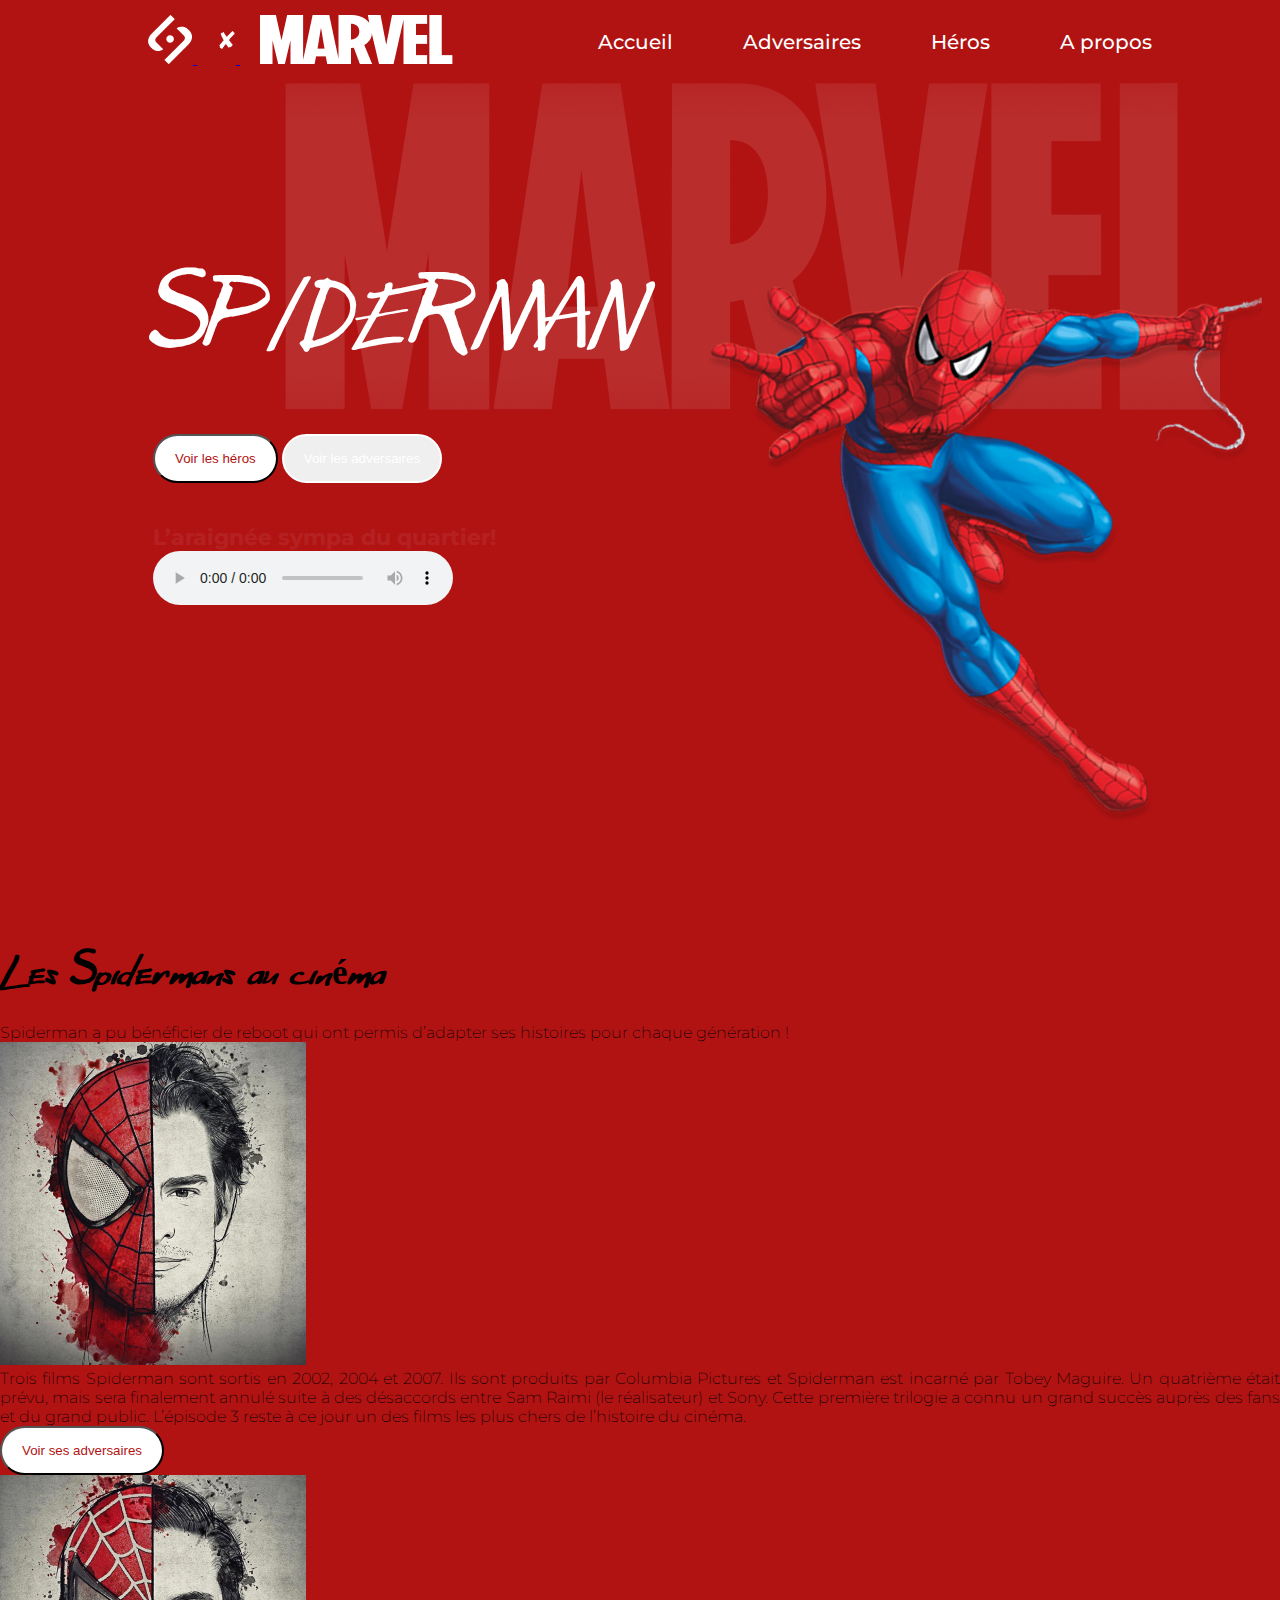
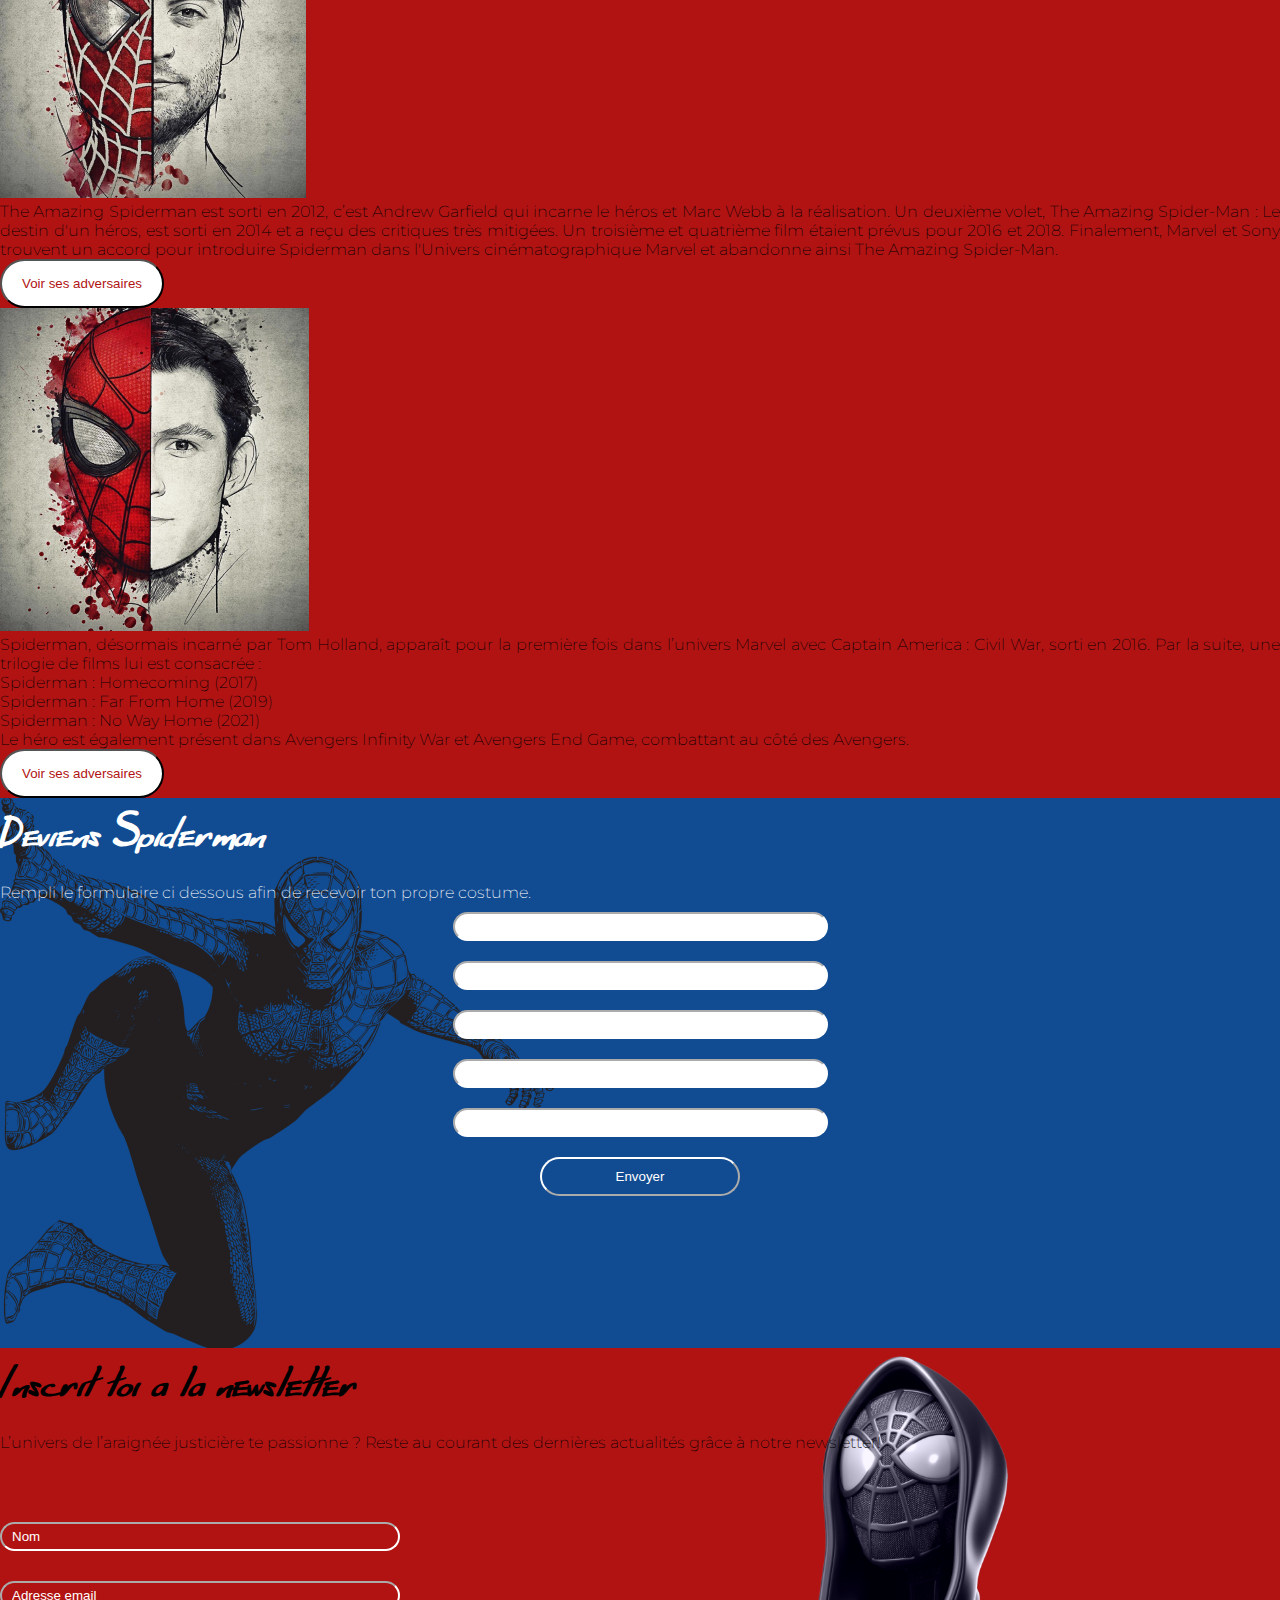
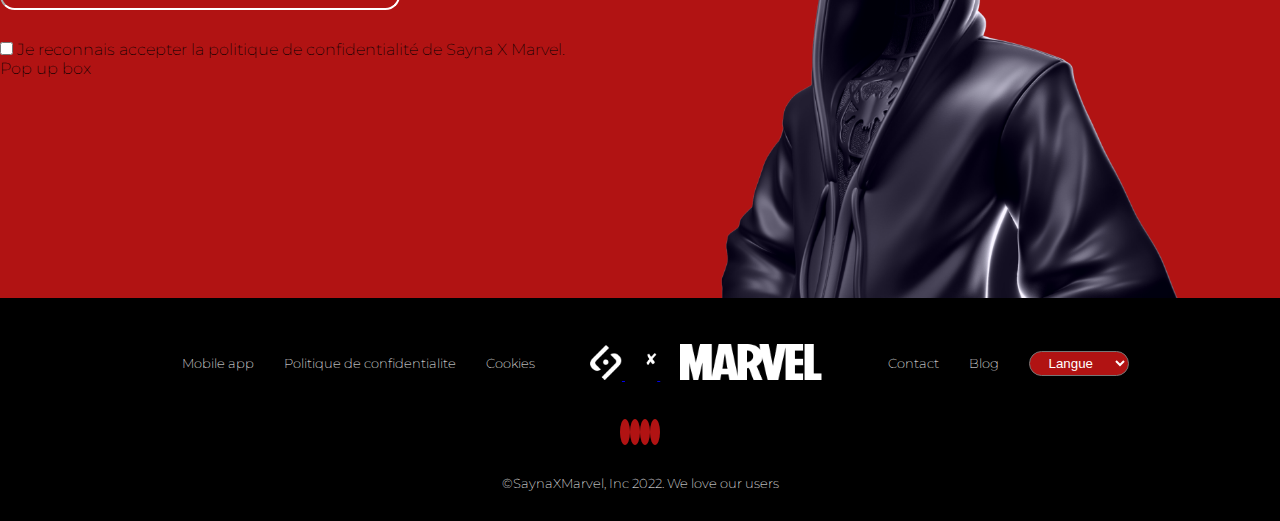
==== commit cf9a0964: "implementation of each type of functionnality" ====
--- a/index.html
+++ b/index.html
@@ -39,6 +39,8 @@
     </header>
     <main>
         <section id="hero">
+            <img src="./assets/img-js/home1.png" alt="" id="marveltext">
+            <img src="./assets/img-js/home2.png" alt="" id="marvel-img">
             <div class="conteneur">
                 <nav>
                     <div class="brand-mobile">
@@ -163,13 +165,21 @@
                                         de Sayna X Marvel.
                                 </div>
                             </div>
+                            <!--
                             <input class="form-button btn btn-reverse" type="submit" value="Envoyer">
+                            -->
+                            <div class="btn btn-primary" id="popup">Pop up box</div>
                         </form>
                     </div>
                 </div>
             </div>
         </div>
     </section>
+    <div  id="myModal" class="modal-box">
+        <div class="modal-content">
+            <p>Great, sucess !</p>
+        </div>
+    </div>
     <footer>
         <div class="conteneur footer">
             <div class="navigation-footer">
@@ -215,5 +225,4 @@
     <script src="./assets/js/global.js"></script>
     <script src="./assets/js/index.js"></script>
 </body>
-
 </html>--- a/assets/css/index.css
+++ b/assets/css/index.css
@@ -6,18 +6,54 @@
 }
 
 #hero {
-    background-image: url("../img/img1.png");
+    /* background-image: url("../img/img1.png"); */
+    background-image: none;
     background-color: var(--primary-ad-color);
     height: 870px;
     background-repeat: no-repeat;
     background-position: center right;
-    background-size: auto;
+    background-size:cover;
+}
+
+#hero #marveltext{
+    position: relative;
+    left: 20%;
+    display: none;
+}
+
+#hero #marvel-img{
+    position:absolute;
+    left:47%;
+}
+
+#hero .box{
+    position: relative;
+    left:-50%;
+    top: -15%;
 }
 
 .titre {
-    margin-bottom: 50px;
+    margin-bottom: 50px; 
 }
 
+.modal-box{
+    position:fixed;
+    z-index:5;
+    width: 40%;
+    top:25%;
+    left:30%;
+    display: none;
+}
+
+.modal-content{
+    background-color: var(--blue-color);
+    opacity: 0.9;
+    color:  var(--white-ad-color);
+    border:2px solid var(--white-ad-color);
+    font-weight: bold;
+    padding: 20px;
+    text-align: center;
+}
 
 .marvel {
     opacity: 1;
@@ -139,4 +175,4 @@
 .newsletter-formulaire input[type=submit] {
     background-color: white;
     color: #000000;
-}+}
